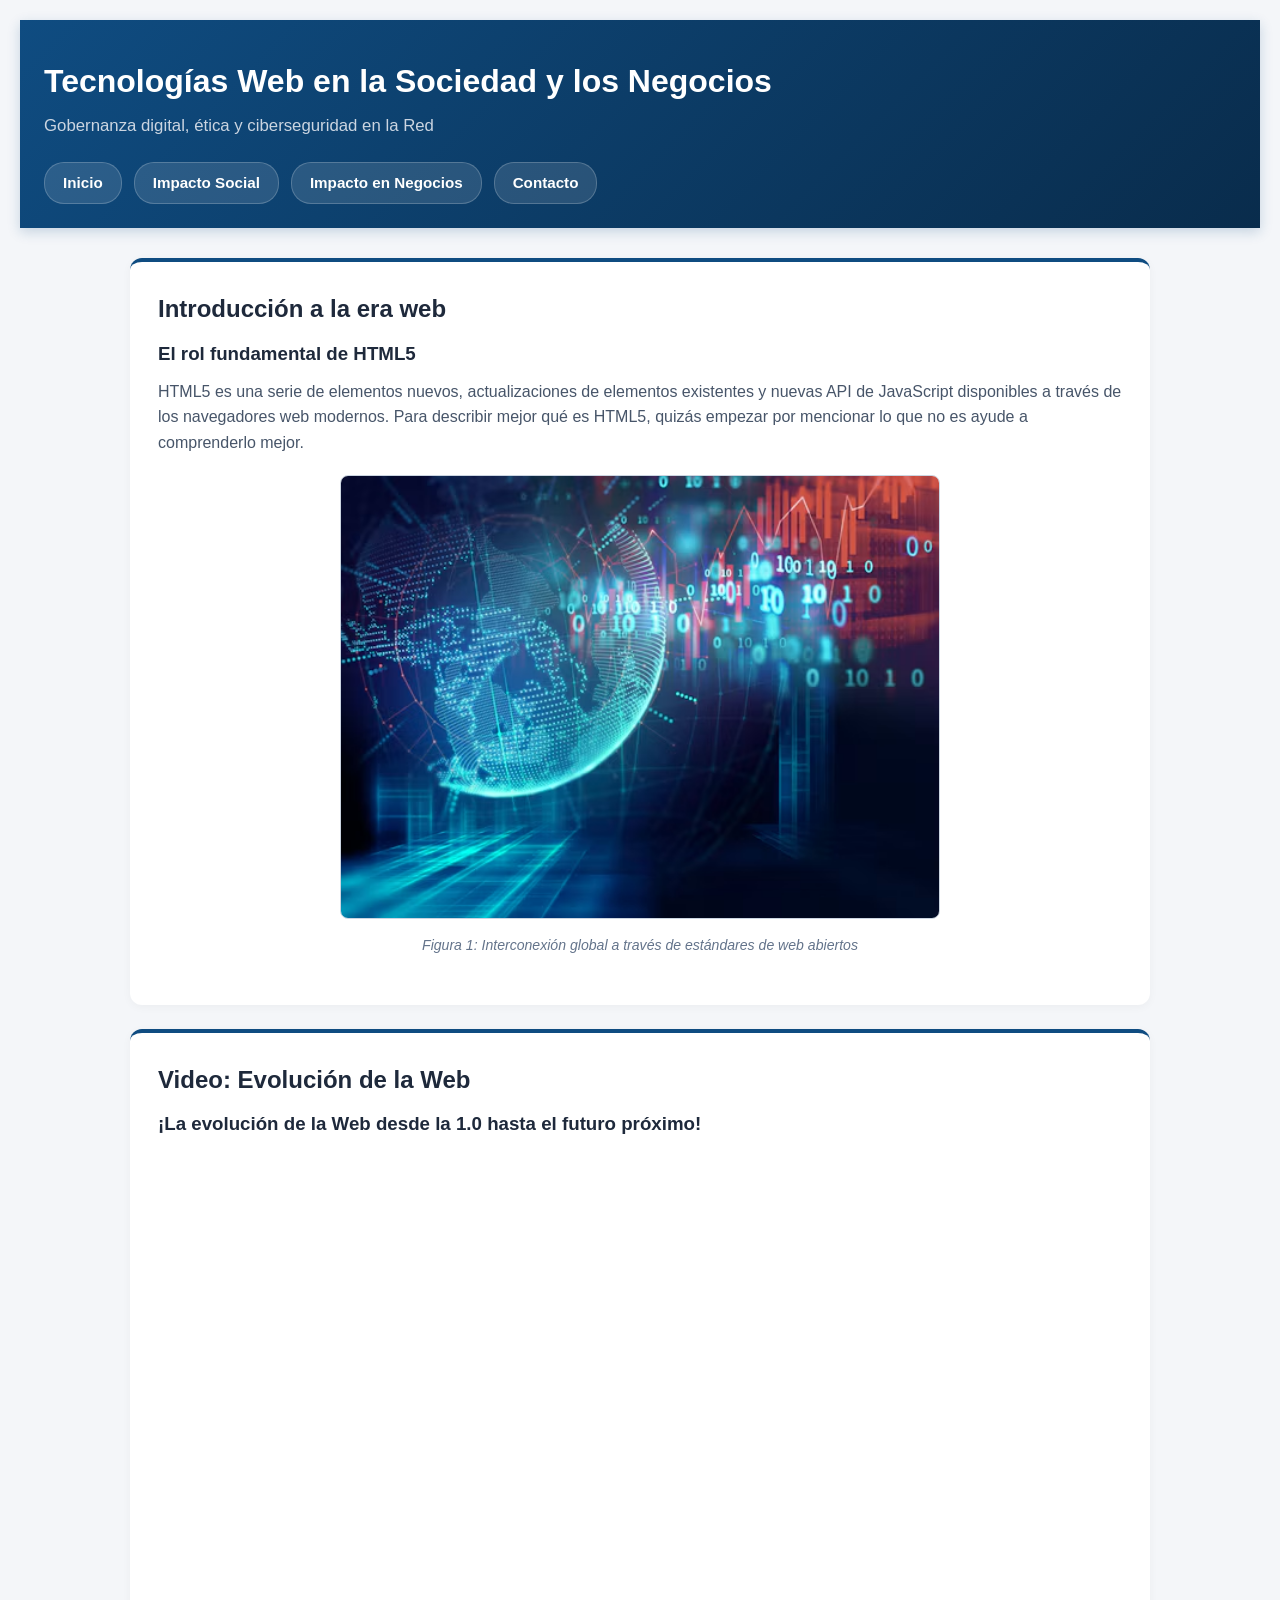
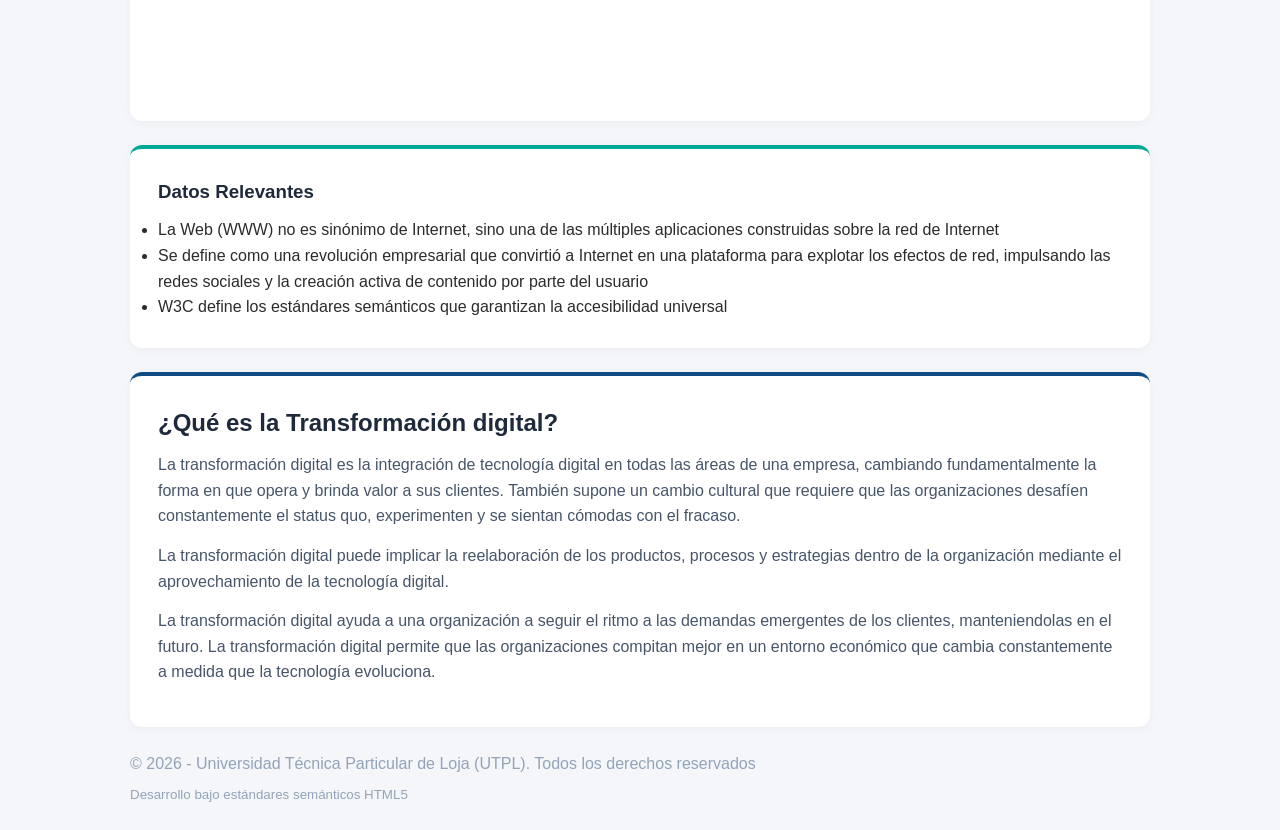
==== index.html @ 0790ded5 "feat: estructura inicial con páginas semánticas HTML5" ====
<!DOCTYPE html>
<html lang="es">
    <head>
        <meta charset="UTF-8">
        <meta name="viewport" content="width=device-width, initial-scale=1.0">
        <meta name="description" content="Impacto de las Tecnologías Web en la Sociedad y los Negocios">
        <title>Impacto de las Tecnologías Web</title>
        <link rel="stylesheet" href="css/styles.css">
    </head>
    <body>
        <header>
            <h1>Tecnologías Web en la Sociedad y los Negocios</h1>
            <p>Gobernanza digital, ética y ciberseguridad en la Red</p>
            <nav aria-label="Menú principal">
                <ul>
                    <li><a href="index.html">Inicio</a></li>
                    <li><a href="pages/sociedad.html">Impacto Social</a></li>
                    <li><a href="pages/negocios.html">Impacto en Negocios</a></li>
                    <li><a href="pages/sociedad.html">Contacto</a></li>
                </ul>
            </nav>
        </header>

        <main>
            <section>
                <h2>Introducción a la era web</h2>
                <article>
                    <h3>
                        El rol fundamental de HTML5
                    </h3>
                    <p>HTML5 es una serie de elementos nuevos, actualizaciones de elementos existentes y nuevas API de JavaScript disponibles a través de los navegadores web modernos. Para describir mejor qué es HTML5, quizás empezar por mencionar lo que no es ayude a comprenderlo mejor.</p>
                    <figure>
                        <img src="images/web-global.png" alt="Conexión global de redes digitales" width="600">
                        <figcaption>Figura 1: Interconexión global a través de estándares de web abiertos</figcaption>
                    </figure>
                </article>
            </section>
            <!-----------Video--------------->
            <section>
                <h2>
                    Video: Evolución de la Web
                </h2>
                <article>
                    <h3>¡La evolución de la Web desde la 1.0 hasta el futuro próximo!</h3>
                    <div class="video-container">
                        <iframe
                            width="560"
                            height="315"
                            src="https://www.youtube-nocookie.com/embed/apgVB7cvPxQ"
                            title="Historia y Funcionamiento de la World Wide Web"
                            loading="lazy"
                            allowfullscreen>
                        </iframe>
                    </div>
                </article>
            </section>

            <aside>
                <h3>Datos Relevantes</h3>
                <ul>
                    <li>La Web (WWW) no es sinónimo de Internet, sino una de las múltiples aplicaciones construidas sobre la red de Internet</li>
                    <li>Se define como una revolución empresarial que convirtió a Internet en una plataforma para explotar los efectos de red, impulsando las redes sociales y la creación activa de contenido por parte del usuario</li>
                    <li>W3C define los estándares semánticos que garantizan la accesibilidad universal</li>
                </ul>
            </aside>

            <section>
                <h2>¿Qué es la Transformación digital?</h2>
                <article>
                    <p>La transformación digital es la integración de tecnología digital en todas las áreas de una empresa, cambiando fundamentalmente la forma en que opera y brinda valor a sus clientes. También supone un cambio cultural que requiere que las organizaciones desafíen constantemente el status quo, experimenten y se sientan cómodas con el fracaso.</p>
                    <p>La transformación digital puede implicar la reelaboración de los productos, procesos y estrategias dentro de la organización mediante el aprovechamiento de la tecnología digital.</p>
                    <p>La transformación digital ayuda a una organización a seguir el ritmo a las demandas emergentes de los clientes, manteniendolas en el futuro. La transformación digital permite que las organizaciones compitan mejor en un entorno económico que cambia constantemente a medida que la tecnología evoluciona.</p>
                </article>
            </section>
        </main>
        

        <footer>
            <p>&copy; 2026 - Universidad Técnica Particular de Loja (UTPL). Todos los derechos reservados</p>
            <p><small>Desarrollo bajo estándares semánticos HTML5</small></p>
        </footer>
    </body>
</html>
---- css/styles.css ----
:root {
    --primary:#0f4c81;
    --primary-light:#1e6bb8;
    --accent: #00a896;
    --bg-body: #eef2f6;
    --bg-card: #ffffff;
    --text-main: #1e293b;
    --text-muted: #475569;
    --border-color: #cbd5e1;
}

* {
    box-sizing: border-box;
    margin: 0;
    padding: 0;
}

body {
    font-family: -apple-system, BlinkMacSystemFont, ¨Segoe UI¨, Roboto, ¨Helvetica Neue¨, Arial, sans-serif;
    line-height: 1.6;
    background-color: #f4f6f9;
    color: #2b2b2b;
    padding: 20px;
}

/* Encabezado */

header {
    background: linear-gradient(135deg, var(--primary) 0%, #092c4c 100%);
    color: #ffffff;
    padding: 36px 24px 24px 24px;
    margin-bottom: 30px;
    box-shadow: 0 4px 12px rgba(15, 76, 129, 0.2);
}

.header-container, main, footer {
    max-width: 1020px;
    margin: 0 auto;
}

header h1 {
    color: #ffffff;
    font-size: 2rem;
    margin-bottom: 6px;
}

header p {
    color: #cbd5e1;
    font-size: 1.05rem;
}

/* Menú de navegación */

nav ul {
    list-style: none;
    display: flex;
    flex-wrap: wrap;
    gap: 12px;
    margin-top: 22px;
}

nav a {
    display: inline-block;
    text-decoration: none;
    color: #ffffff;
    background-color: rgba(255, 255, 255, 0.12);
    padding: 8px 18px;
    border-radius: 20px;
    font-weight: 600;
    font-size: 0.95rem;
    transition: all 0.25s ease;
    border: 1px solid rgba(255, 255, 255, 0.2);
}

nav a:hover, nav a.active {
    background-color: var(--accent);
    border-color: var(--accent);
    transform: translateY(-2px);
    box-shadow: 0 4px 8px rgba(0, 0, 0, 0.15);
}

/* Tarjetas de contenido */

section, aside {
    background: var(--bg-card);
    padding: 28px;
    margin-bottom: 24px;
    border-radius: 12px;
    box-shadow: 0 2px 10px rgba(0, 0, 0, 0.04);
    border-top: 4px solid var(--primary);
}

aside {
    border-top-color: var(--accent);
    background: linear-gradient(to, right, #ffffff, #f8fafc);
}
h1, h2, h3 {
    color: #1e293b;
    margin-bottom: 10px;
}

p {
    margin-bottom: 14px;
    color: var(--text-muted);
}

/* Multimedia */

figure {
    margin: 20px 0;
    text-align: center;
}

figure img {
    max-width: 100%;
    height: auto;
    border-radius: 8px;
    border: 1px solid #cbd5e1;
}

figcaption {
    font-size: 0.88rem;
    color: #64748b;
    margin-top: 8px;
    font-style: italic;
}

table {
    width: 100%;
    border-collapse: collapse;
    margin: 15px 0;
}

caption {
    font-weight: 600;
    margin-bottom: 8px;
    text-align: left;
}

th, td {
    border: 1px solid #cbd5e1;
    padding: 10px 14px;
    text-align: left;
}

th {
    background-color: #f1f5f9;
    font-weight: 600;
}

.campo {
    margin-bottom: 16px;
}

label {
    display: block;
    margin-bottom: 6px;
    font-weight: 600;
}

input, textarea, button {
    width: 100%;
    padding: 10px;
    border: 1px solid #cbd5e1;
    border-radius: 4px;
    font-size: 1rem;
}

button {
    background-color: #0b5ed7;
    color: #ffffff;
    font-weight: 600;
    cursor: pointer;
    border: none;
    transition: background 0.2s ease;
}

button:hover {
    background-color: #0948a3;
}

.video-container {
    position: relative;
    padding-bottom: 56.25%;
    height: 0;
    overflow: hidden;
    border-radius: 8px;
    margin-top: 12px;
}

.video-container iframe {
    position: absolute;
    top: 0;
    left: 0;
    width: 100%;
    height: 100%;
    border: 0;
}

/* Pie de página */
footer p {
    color: #94a3b8;
    margin-bottom: 4px;
}
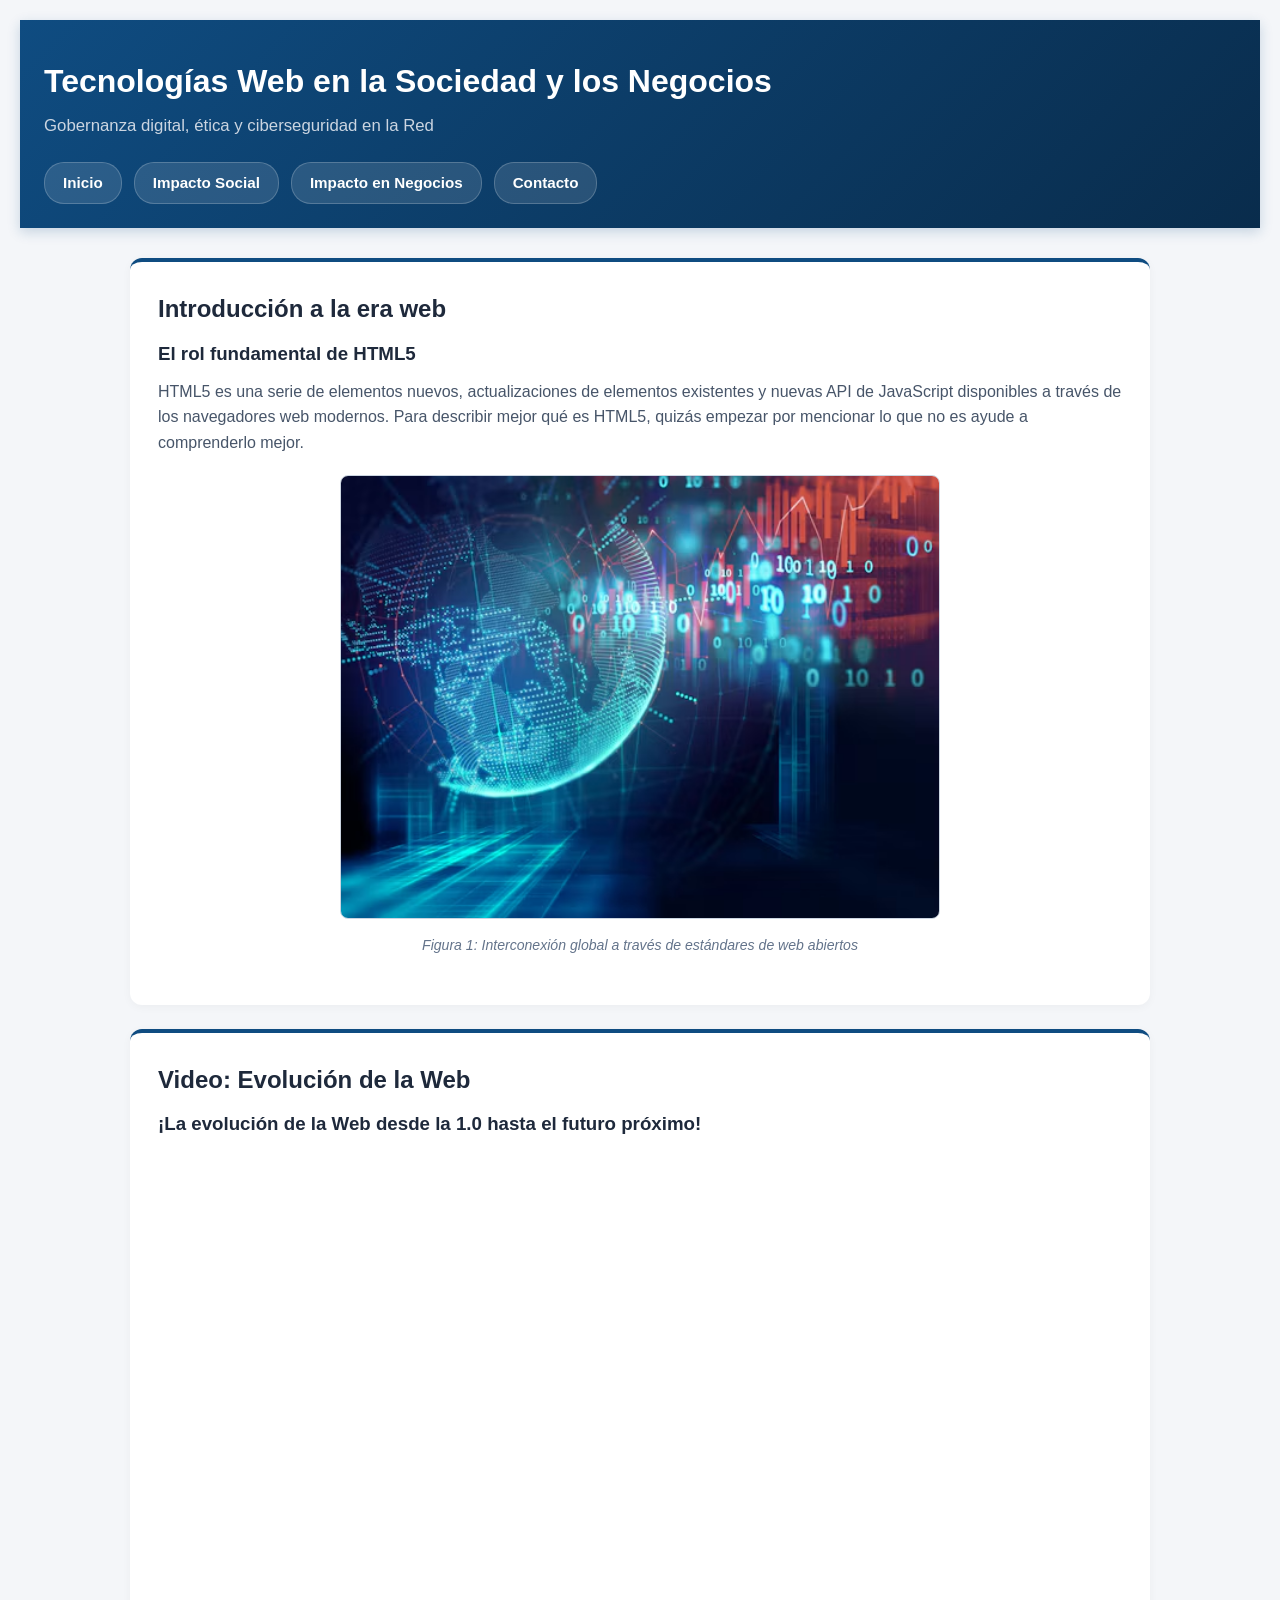
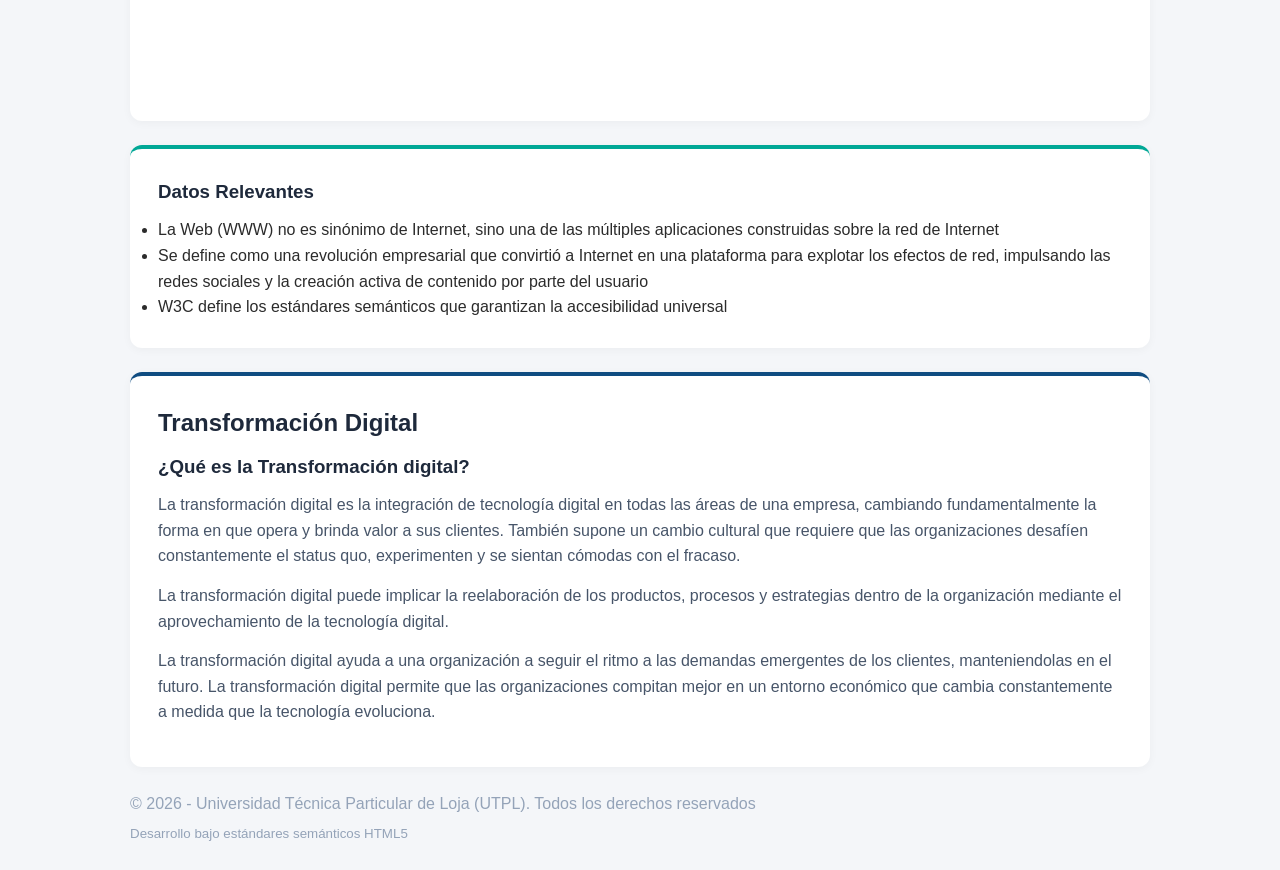
==== commit eabdf7e3: "feat: sitio web HTML5 semántico completo y validado por W3C" ====
--- a/index.html
+++ b/index.html
@@ -16,7 +16,7 @@
                     <li><a href="index.html">Inicio</a></li>
                     <li><a href="pages/sociedad.html">Impacto Social</a></li>
                     <li><a href="pages/negocios.html">Impacto en Negocios</a></li>
-                    <li><a href="pages/sociedad.html">Contacto</a></li>
+                    <li><a href="pages/contacto.html">Contacto</a></li>
                 </ul>
             </nav>
         </header>
@@ -35,7 +35,7 @@
                     </figure>
                 </article>
             </section>
-            <!-----------Video--------------->
+            <!-- Video -->
             <section>
                 <h2>
                     Video: Evolución de la Web
@@ -65,8 +65,9 @@
             </aside>
 
             <section>
-                <h2>¿Qué es la Transformación digital?</h2>
+                <h2>Transformación Digital</h2>
                 <article>
+                    <h3>¿Qué es la Transformación digital?</h3>
                     <p>La transformación digital es la integración de tecnología digital en todas las áreas de una empresa, cambiando fundamentalmente la forma en que opera y brinda valor a sus clientes. También supone un cambio cultural que requiere que las organizaciones desafíen constantemente el status quo, experimenten y se sientan cómodas con el fracaso.</p>
                     <p>La transformación digital puede implicar la reelaboración de los productos, procesos y estrategias dentro de la organización mediante el aprovechamiento de la tecnología digital.</p>
                     <p>La transformación digital ayuda a una organización a seguir el ritmo a las demandas emergentes de los clientes, manteniendolas en el futuro. La transformación digital permite que las organizaciones compitan mejor en un entorno económico que cambia constantemente a medida que la tecnología evoluciona.</p>
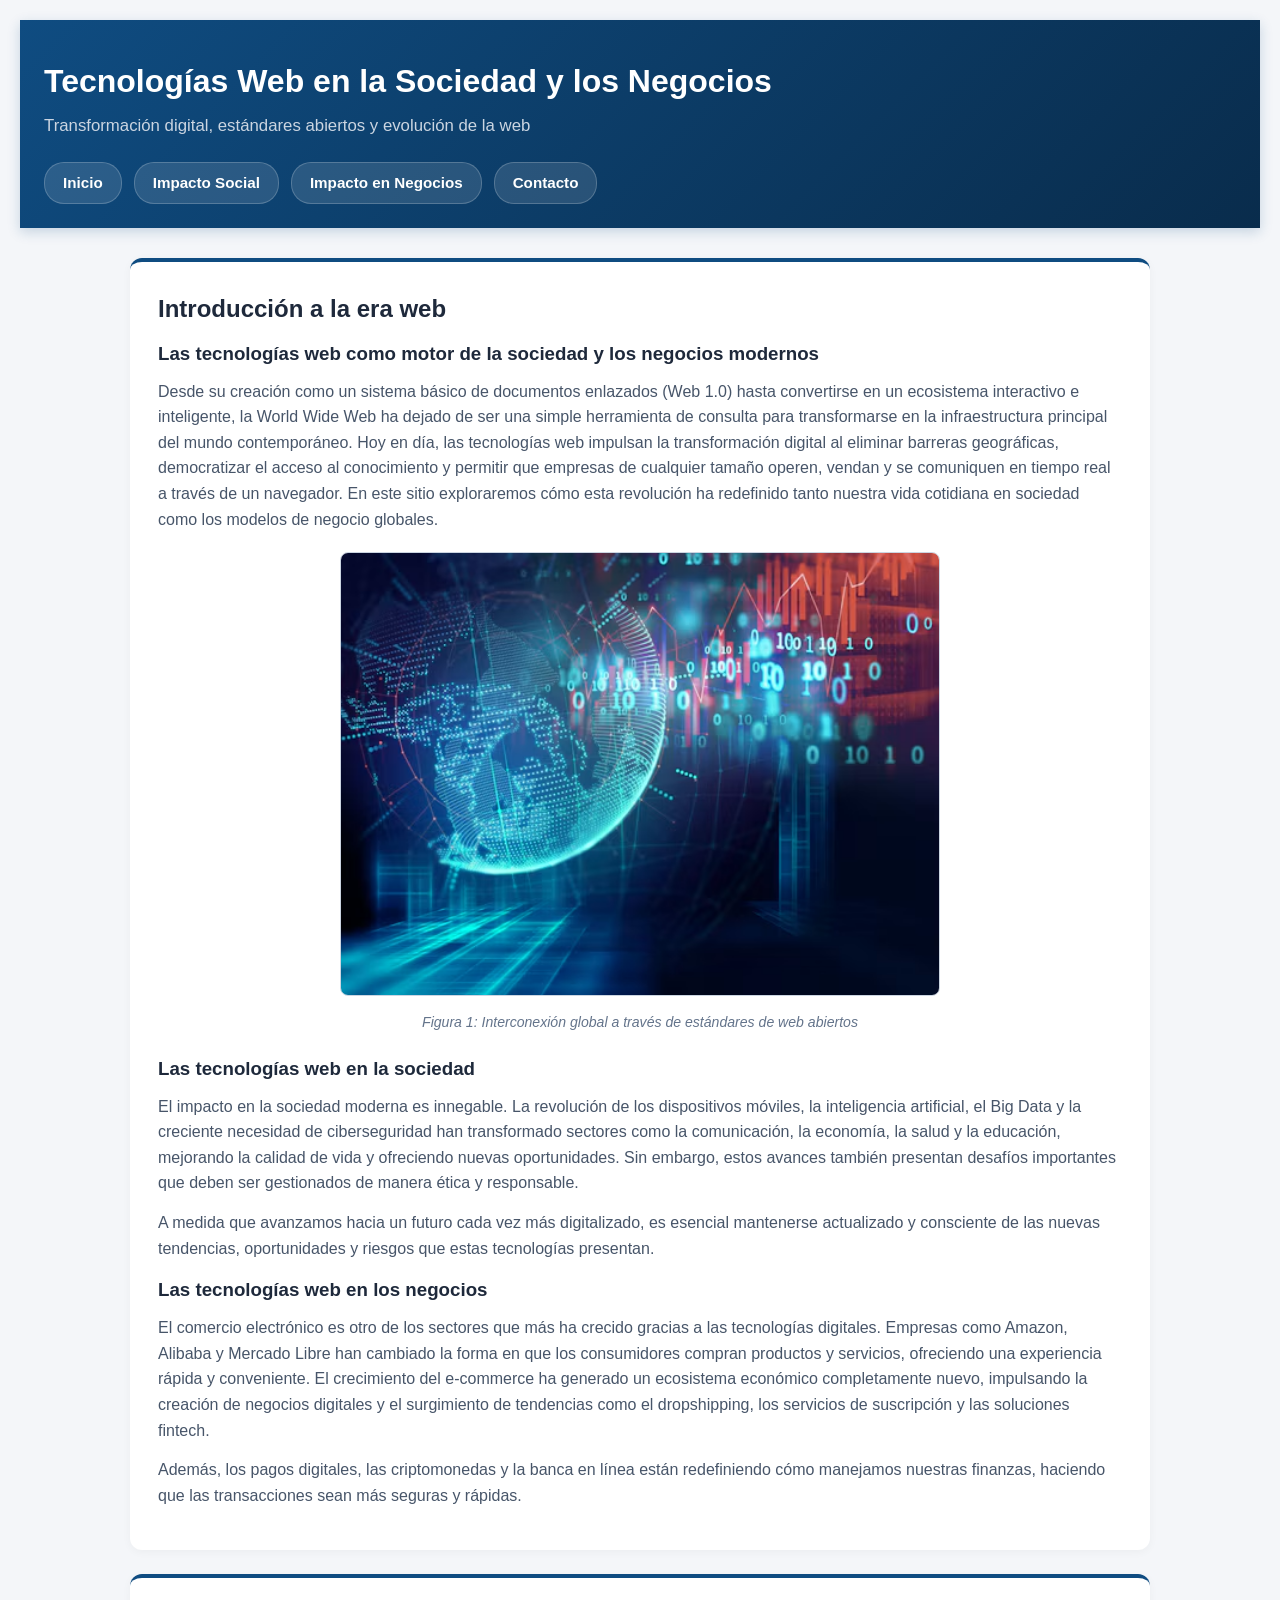
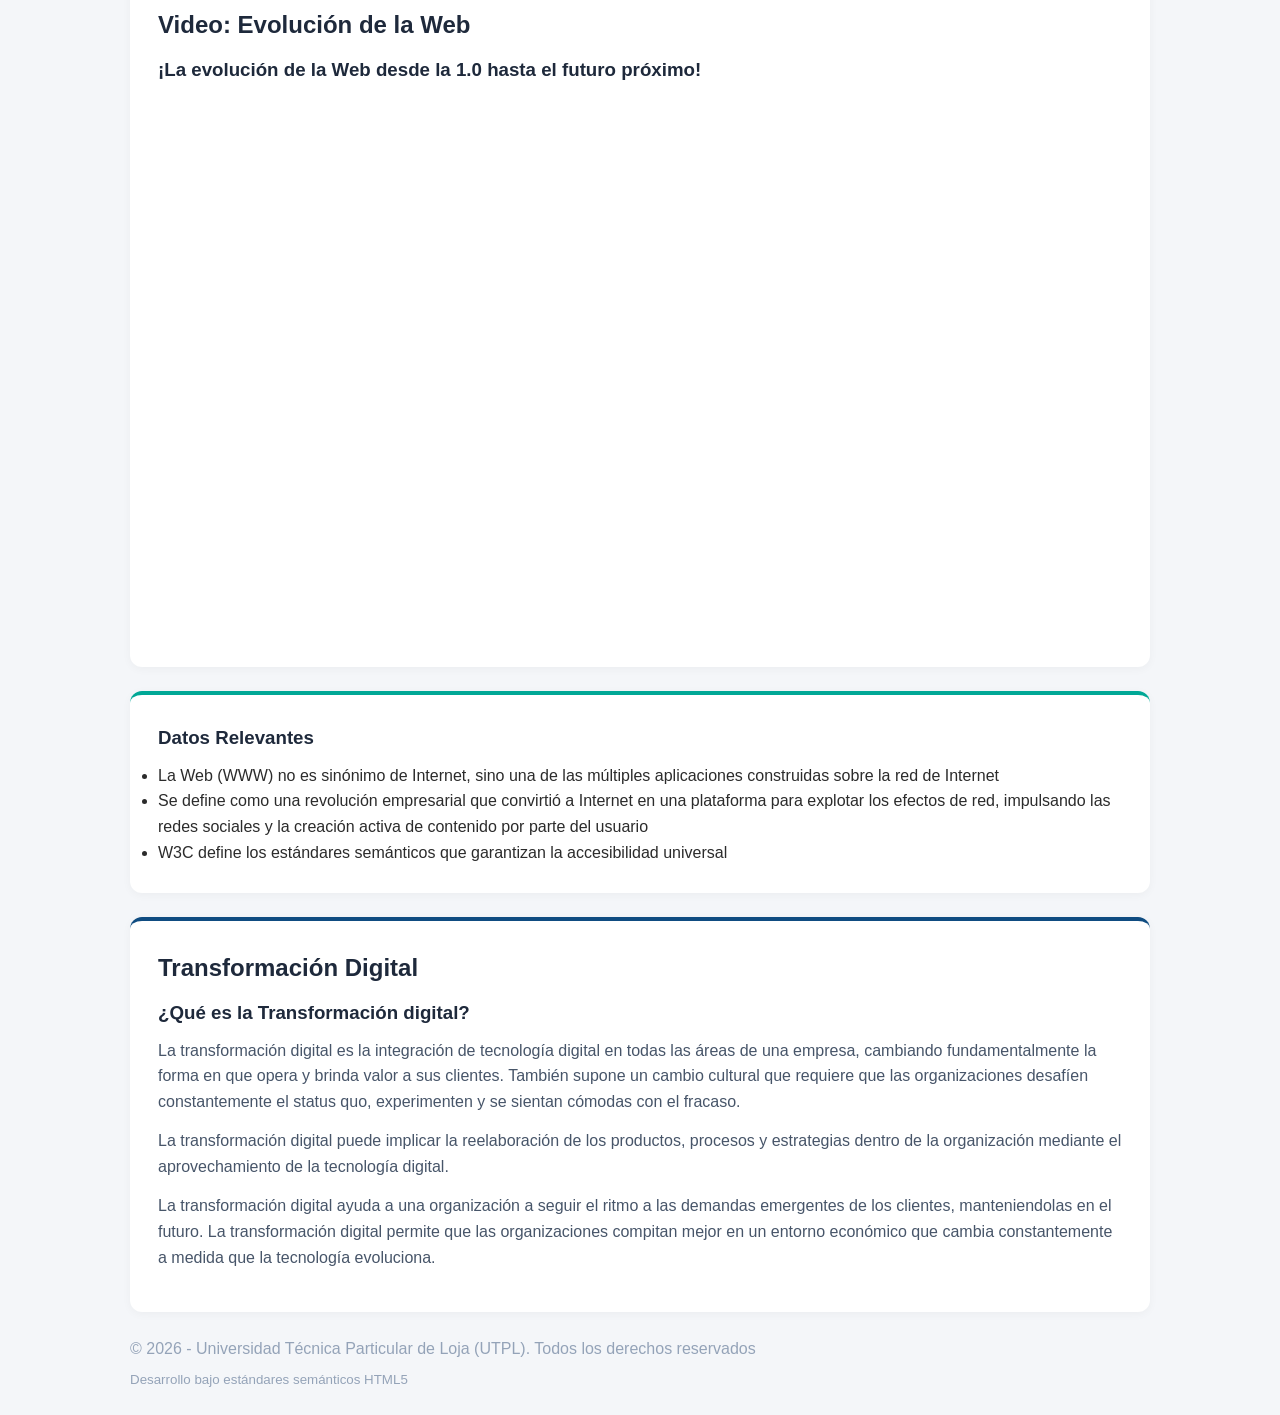
==== commit 1a774759: "style: ajustes visuales y nuevo contenido" ====
--- a/index.html
+++ b/index.html
@@ -10,7 +10,7 @@
     <body>
         <header>
             <h1>Tecnologías Web en la Sociedad y los Negocios</h1>
-            <p>Gobernanza digital, ética y ciberseguridad en la Red</p>
+            <p>Transformación digital, estándares abiertos y evolución de la web</p>
             <nav aria-label="Menú principal">
                 <ul>
                     <li><a href="index.html">Inicio</a></li>
@@ -25,14 +25,19 @@
             <section>
                 <h2>Introducción a la era web</h2>
                 <article>
-                    <h3>
-                        El rol fundamental de HTML5
-                    </h3>
-                    <p>HTML5 es una serie de elementos nuevos, actualizaciones de elementos existentes y nuevas API de JavaScript disponibles a través de los navegadores web modernos. Para describir mejor qué es HTML5, quizás empezar por mencionar lo que no es ayude a comprenderlo mejor.</p>
+                    <h3>Las tecnologías web como motor de la sociedad y los negocios modernos</h3>
+                    <p>Desde su creación como un sistema básico de documentos enlazados (Web 1.0) hasta convertirse en un ecosistema interactivo e inteligente, la World Wide Web ha dejado de ser una simple herramienta de consulta para transformarse en la infraestructura principal del mundo contemporáneo. Hoy en día, las tecnologías web impulsan la transformación digital al eliminar barreras geográficas, democratizar el acceso al conocimiento y permitir que empresas de cualquier tamaño operen, vendan y se comuniquen en tiempo real a través de un navegador. En este sitio exploraremos cómo esta revolución ha redefinido tanto nuestra vida cotidiana en sociedad como los modelos de negocio globales.</p>
                     <figure>
                         <img src="images/web-global.png" alt="Conexión global de redes digitales" width="600">
                         <figcaption>Figura 1: Interconexión global a través de estándares de web abiertos</figcaption>
                     </figure>
+                    <h3>Las tecnologías web en la sociedad</h3>
+                    <p>El impacto en la sociedad moderna es innegable. La revolución de los dispositivos móviles, la inteligencia artificial, el Big Data y la creciente necesidad de ciberseguridad han transformado sectores como la comunicación, la economía, la salud y la educación, mejorando la calidad de vida y ofreciendo nuevas oportunidades. Sin embargo, estos avances también presentan desafíos importantes que deben ser gestionados de manera ética y responsable.</p>
+                    <p>A medida que avanzamos hacia un futuro cada vez más digitalizado, es esencial mantenerse actualizado y consciente de las nuevas tendencias, oportunidades y riesgos que estas tecnologías presentan.</p>
+
+                    <h3>Las tecnologías web en los negocios</h3>
+                    <p>El comercio electrónico es otro de los sectores que más ha crecido gracias a las tecnologías digitales. Empresas como Amazon, Alibaba y Mercado Libre han cambiado la forma en que los consumidores compran productos y servicios, ofreciendo una experiencia rápida y conveniente. El crecimiento del e-commerce ha generado un ecosistema económico completamente nuevo, impulsando la creación de negocios digitales y el surgimiento de tendencias como el dropshipping, los servicios de suscripción y las soluciones fintech.</p>
+                    <p>Además, los pagos digitales, las criptomonedas y la banca en línea están redefiniendo cómo manejamos nuestras finanzas, haciendo que las transacciones sean más seguras y rápidas.</p>
                 </article>
             </section>
             <!-- Video -->
